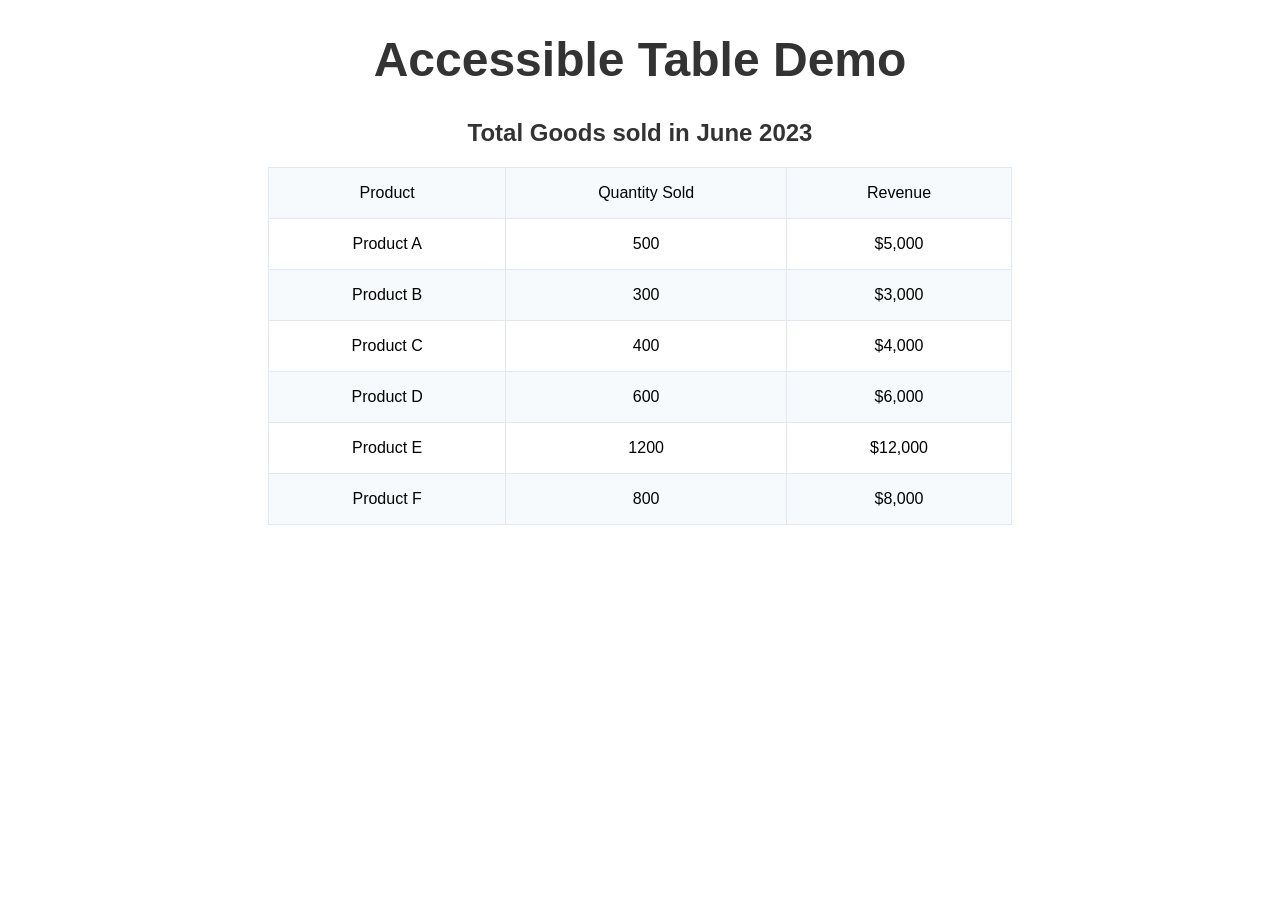
==== index.html @ 1a2d8c82 "Add base code for demo" ====
<!DOCTYPE html>
<html lang="en">

<head>
  <meta charset="UTF-8">
  <meta name="viewport" content="width=device-width, initial-scale=1.0">
  <title>Accessible Table</title>
  <link rel="stylesheet" type="text/css" href="style.css">
</head>

<body>
  <h1>Accessible Table Demo</h1>
  <h2>Total Goods sold in June 2023</h2>
  <table>
    <tr>
      <td>Product</td>
      <td>Quantity Sold</td>
      <td>Revenue</td>
    </tr>
    <tr>
      <td>Product A</td>
      <td>500</td>
      <td>$5,000</td>
    </tr>
    <tr>
      <td>Product B</td>
      <td>300</td>
      <td>$3,000</td>
    </tr>
    <tr>
      <td>Product C</td>
      <td>400</td>
      <td>$4,000</td>
    </tr>
    <tr>
      <td>Product D</td>
      <td>600</td>
      <td>$6,000</td>
    </tr>
    <tr>
      <td>Product E</td>
      <td>1200</td>
      <td>$12,000</td>
    </tr>
    <tr>
      <td>Product F</td>
      <td>800</td>
      <td>$8,000</td>
    </tr>
  </table>

</body>
</html>
---- style.css ----
body {
  font-family: Arial, sans-serif;
  margin: 20px;
  text-align: center;
}

h1 {
  color: #333;
  font-size: 3rem;
}

h2 {
  color: #333;
  font-size: 1.5rem;
}

p {
  color: #666;
  font-size: 1.5rem;
}

table {
  width:60%;
  margin: 0 auto;
  border-collapse: collapse;
}

th,
td {
  border: 1px solid #e2e8f0;
  padding: 1rem 2rem;
  text-align: center;
}


th {
  background-color: #4d629d;
  color: #fff;
  font-weight: 600;
}


tr:nth-child(odd) {
  background-color: #f7fafc;
}


tr:hover {
  background-color: #edf2f7;
}
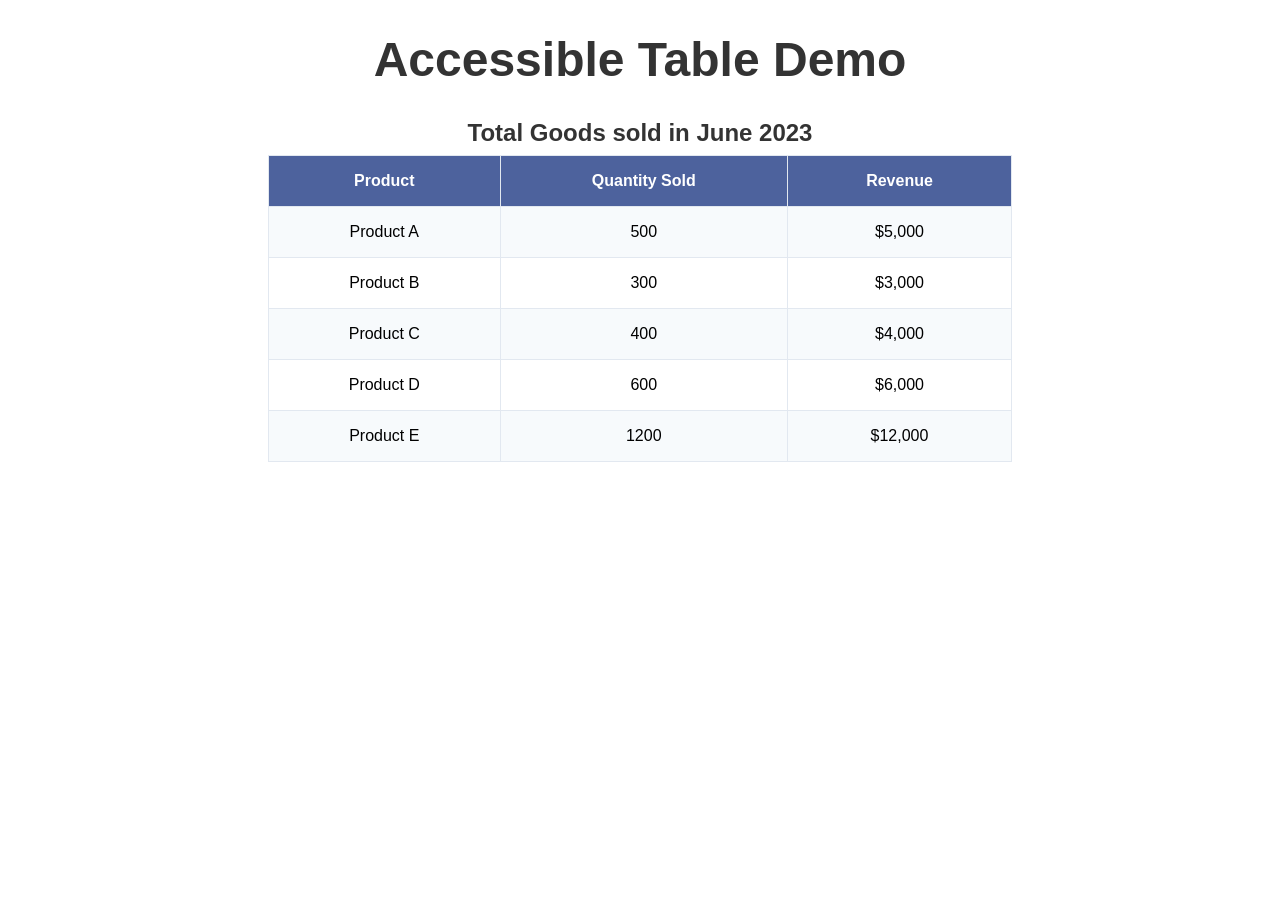
==== commit 7a6eb080: "add final code" ====
--- a/index.html
+++ b/index.html
@@ -10,44 +10,44 @@
 
 <body>
   <h1>Accessible Table Demo</h1>
-  <h2>Total Goods sold in June 2023</h2>
   <table>
-    <tr>
-      <td>Product</td>
-      <td>Quantity Sold</td>
-      <td>Revenue</td>
-    </tr>
-    <tr>
-      <td>Product A</td>
-      <td>500</td>
-      <td>$5,000</td>
-    </tr>
-    <tr>
-      <td>Product B</td>
-      <td>300</td>
-      <td>$3,000</td>
-    </tr>
-    <tr>
-      <td>Product C</td>
-      <td>400</td>
-      <td>$4,000</td>
-    </tr>
-    <tr>
-      <td>Product D</td>
-      <td>600</td>
-      <td>$6,000</td>
-    </tr>
-    <tr>
-      <td>Product E</td>
-      <td>1200</td>
-      <td>$12,000</td>
-    </tr>
-    <tr>
-      <td>Product F</td>
-      <td>800</td>
-      <td>$8,000</td>
-    </tr>
+    <caption>Total Goods sold in June 2023</caption>
+    <thead>
+      <tr>
+        <th scope="col">Product</th>
+        <th scope="col">Quantity Sold</th>
+        <th scope="col">Revenue</th>
+      </tr>
+    </thead>
+    <tbody>
+      <tr>
+        <td scope="row">Product A</td>
+        <td>500</td>
+        <td>$5,000</td>
+      </tr>
+      <tr>
+        <td scope="row">Product B</td>
+        <td>300</td>
+        <td>$3,000</td>
+      </tr>
+      <tr>
+        <td scope="row">Product C</td>
+        <td>400</td>
+        <td>$4,000</td>
+      </tr>
+      <tr>
+        <td scope="row">Product D</td>
+        <td>600</td>
+        <td>$6,000</td>
+      </tr>
+      <tr>
+        <td scope="row">Product E</td>
+        <td>1200</td>
+        <td>$12,000</td>
+      </tr>
+    </tbody>
   </table>
 
 </body>
+
 </html>
--- a/style.css
+++ b/style.css
@@ -9,9 +9,11 @@
   font-size: 3rem;
 }
 
-h2 {
+caption {
   color: #333;
   font-size: 1.5rem;
+  font-weight: 700;
+  margin-bottom: 0.5rem;
 }
 
 p {
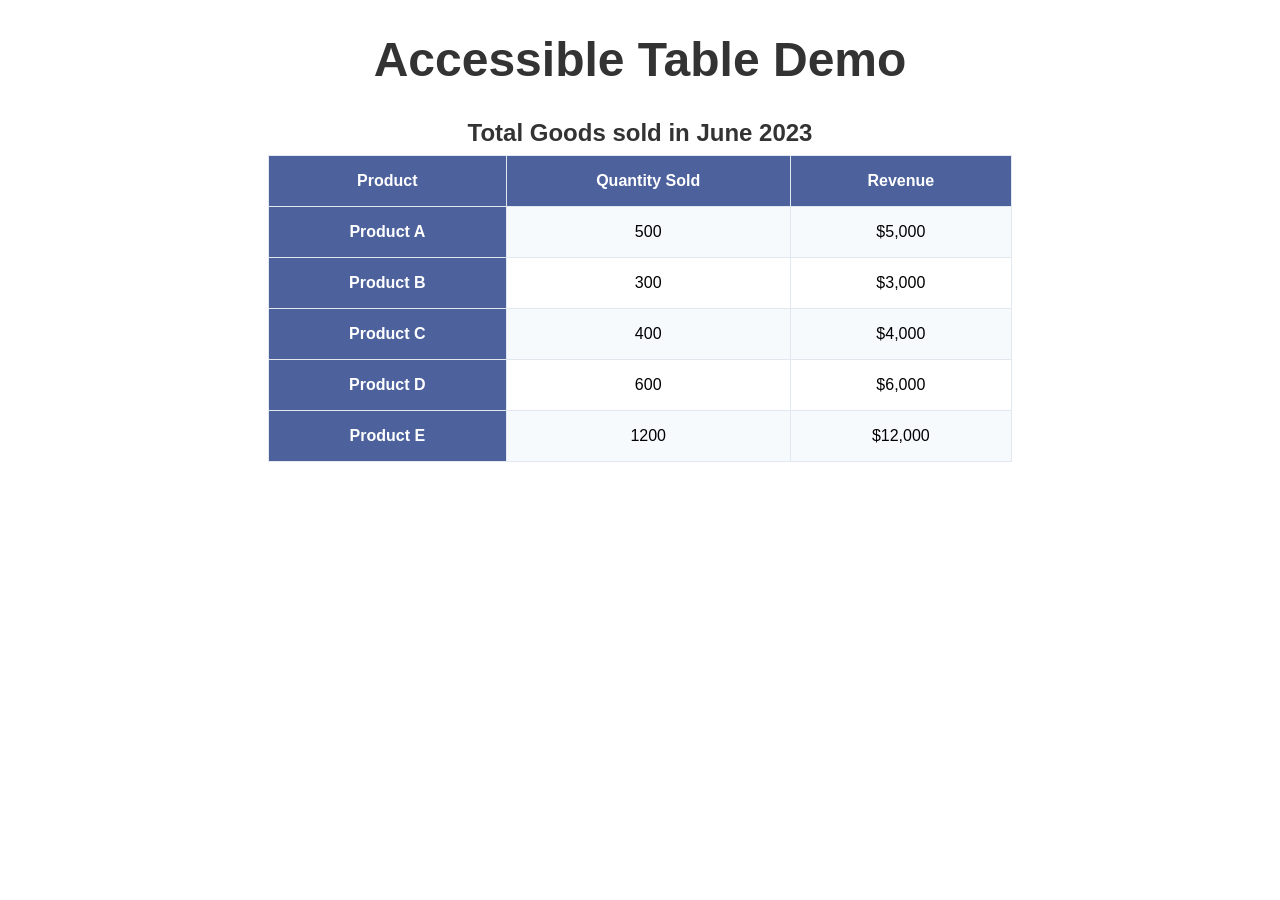
==== commit 5d21999a: "add final code" ====
--- a/index.html
+++ b/index.html
@@ -21,27 +21,27 @@
     </thead>
     <tbody>
       <tr>
-        <td scope="row">Product A</td>
+        <th scope="row">Product A</th>
         <td>500</td>
         <td>$5,000</td>
       </tr>
       <tr>
-        <td scope="row">Product B</td>
+        <th scope="row">Product B</th>
         <td>300</td>
         <td>$3,000</td>
       </tr>
       <tr>
-        <td scope="row">Product C</td>
+        <th scope="row">Product C</th>
         <td>400</td>
         <td>$4,000</td>
       </tr>
       <tr>
-        <td scope="row">Product D</td>
+        <th scope="row">Product D</th>
         <td>600</td>
         <td>$6,000</td>
       </tr>
       <tr>
-        <td scope="row">Product E</td>
+        <th scope="row">Product E</th>
         <td>1200</td>
         <td>$12,000</td>
       </tr>
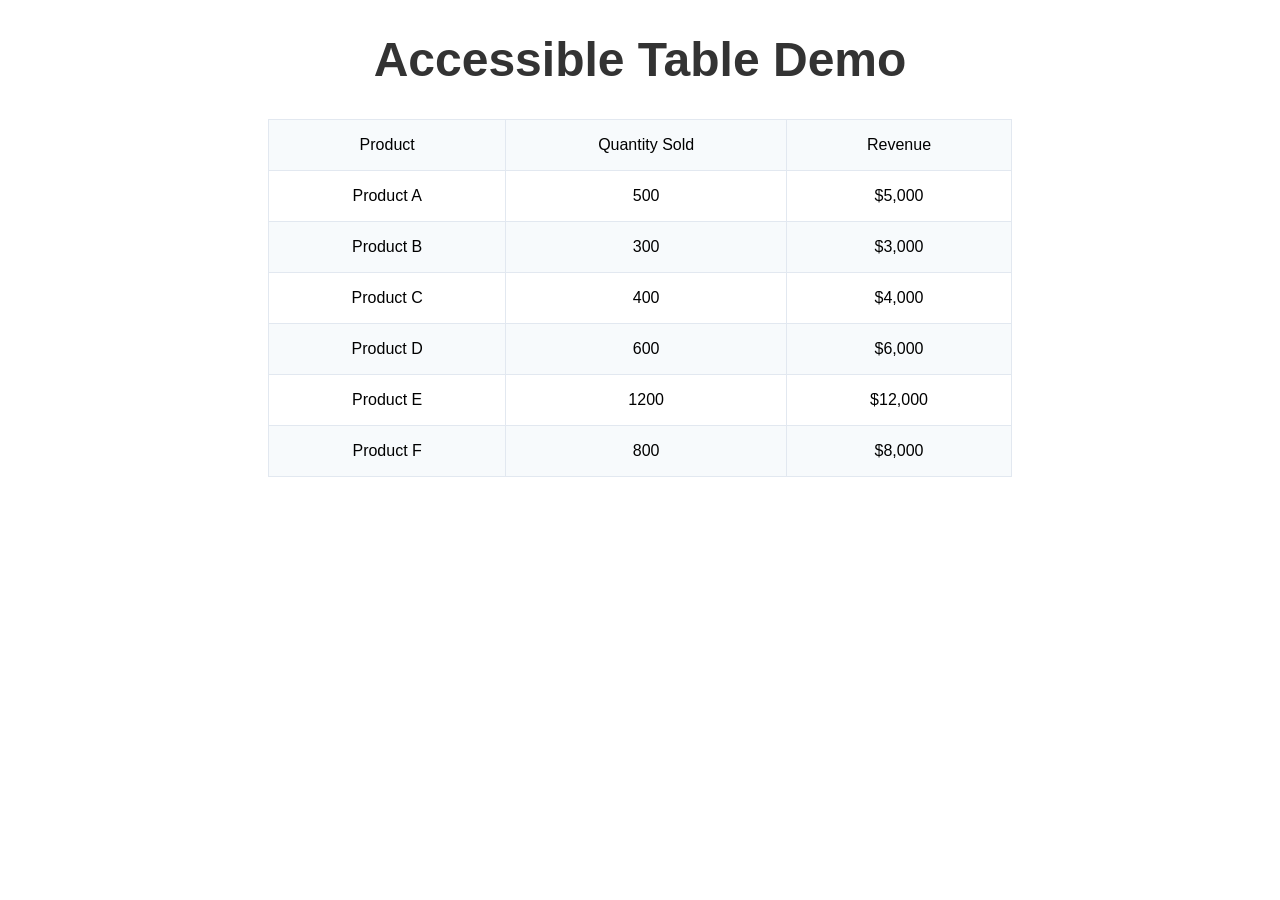
==== commit 3e393388: "add final code" ====
--- a/index.html
+++ b/index.html
@@ -11,43 +11,42 @@
 <body>
   <h1>Accessible Table Demo</h1>
   <table>
-    <caption>Total Goods sold in June 2023</caption>
-    <thead>
-      <tr>
-        <th scope="col">Product</th>
-        <th scope="col">Quantity Sold</th>
-        <th scope="col">Revenue</th>
-      </tr>
-    </thead>
-    <tbody>
-      <tr>
-        <th scope="row">Product A</th>
-        <td>500</td>
-        <td>$5,000</td>
-      </tr>
-      <tr>
-        <th scope="row">Product B</th>
-        <td>300</td>
-        <td>$3,000</td>
-      </tr>
-      <tr>
-        <th scope="row">Product C</th>
-        <td>400</td>
-        <td>$4,000</td>
-      </tr>
-      <tr>
-        <th scope="row">Product D</th>
-        <td>600</td>
-        <td>$6,000</td>
-      </tr>
-      <tr>
-        <th scope="row">Product E</th>
-        <td>1200</td>
-        <td>$12,000</td>
-      </tr>
-    </tbody>
+    <tr>
+      <td>Product</td>
+      <td>Quantity Sold</td>
+      <td>Revenue</td>
+    </tr>
+    <tr>
+      <td>Product A</td>
+      <td>500</td>
+      <td>$5,000</td>
+    </tr>
+    <tr>
+      <td>Product B</td>
+      <td>300</td>
+      <td>$3,000</td>
+    </tr>
+    <tr>
+      <td>Product C</td>
+      <td>400</td>
+      <td>$4,000</td>
+    </tr>
+    <tr>
+      <td>Product D</td>
+      <td>600</td>
+      <td>$6,000</td>
+    </tr>
+    <tr>
+      <td>Product E</td>
+      <td>1200</td>
+      <td>$12,000</td>
+    </tr>
+    <tr>
+      <td>Product F</td>
+      <td>800</td>
+      <td>$8,000</td>
+    </tr>
   </table>
 
 </body>
-
 </html>
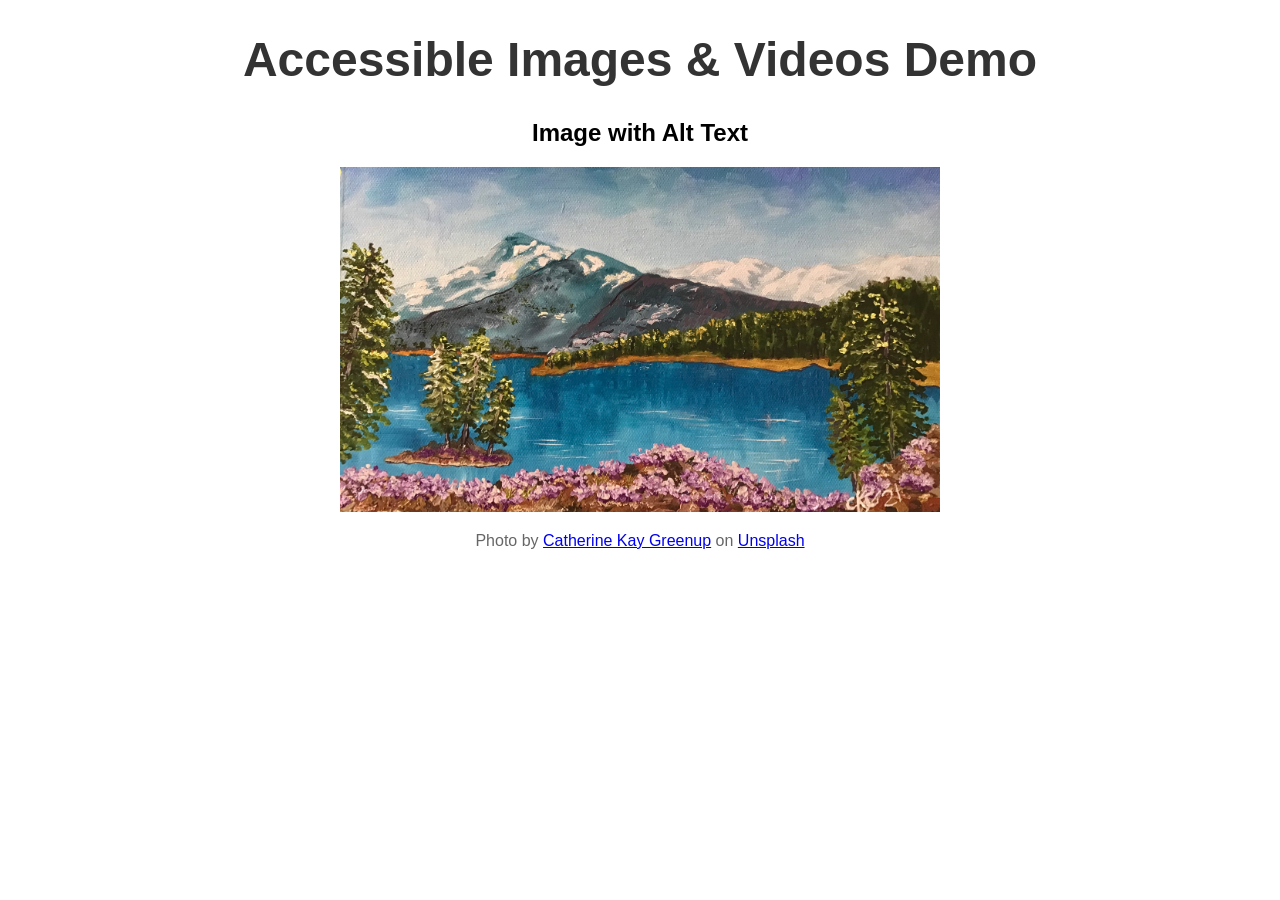
==== commit 310b15a7: "add demo for 03-05" ====
--- a/index.html
+++ b/index.html
@@ -4,49 +4,32 @@
 <head>
   <meta charset="UTF-8">
   <meta name="viewport" content="width=device-width, initial-scale=1.0">
-  <title>Accessible Table</title>
-  <link rel="stylesheet" type="text/css" href="style.css">
+  <title>Accessible Images & Videos</title>
+  <link rel="stylesheet" href="style.css">
 </head>
 
 <body>
-  <h1>Accessible Table Demo</h1>
-  <table>
-    <tr>
-      <td>Product</td>
-      <td>Quantity Sold</td>
-      <td>Revenue</td>
-    </tr>
-    <tr>
-      <td>Product A</td>
-      <td>500</td>
-      <td>$5,000</td>
-    </tr>
-    <tr>
-      <td>Product B</td>
-      <td>300</td>
-      <td>$3,000</td>
-    </tr>
-    <tr>
-      <td>Product C</td>
-      <td>400</td>
-      <td>$4,000</td>
-    </tr>
-    <tr>
-      <td>Product D</td>
-      <td>600</td>
-      <td>$6,000</td>
-    </tr>
-    <tr>
-      <td>Product E</td>
-      <td>1200</td>
-      <td>$12,000</td>
-    </tr>
-    <tr>
-      <td>Product F</td>
-      <td>800</td>
-      <td>$8,000</td>
-    </tr>
-  </table>
+  <h1>Accessible Images & Videos Demo</h1>
+  <section>
+    <div>
+      <h2>Image with Alt Text</h2>
+      <img src="assets/mountains.avif" alt="A beautiful landscape with mountains and a lake."
+        style="width: 100%; max-width: 600px;">
+      <p>Photo by <a
+          href="https://unsplash.com/@springwellion?utm_content=creditCopyText&utm_medium=referral&utm_source=unsplash">Catherine
+          Kay Greenup</a> on <a
+          href="https://unsplash.com/photos/a-painting-of-a-lake-with-mountains-in-the-background-6rhUen8Wrao?utm_content=creditCopyText&utm_medium=referral&utm_source=unsplash">Unsplash</a></span>
+    </div>
+    <!-- <div>
+      <h2>Video with Captions and Audio Description</h2>
+      <video width="600" controls>
+        <source src="assets/accessible-video.mp4" type="video/mp4">
+        <track label="English" kind="captions" src="assets/captions.vtt" srclang="en" default>
+        <track label="Audio Description" kind="descriptions" src="audio-description.vtt" srclang="en">
+      </video>
 
+    </div> -->
+  </section>
 </body>
+
 </html>
--- a/style.css
+++ b/style.css
@@ -1,52 +1,21 @@
 body {
   font-family: Arial, sans-serif;
-  margin: 20px;
+  margin: 0 auto;
   text-align: center;
 }
 
 h1 {
   color: #333;
   font-size: 3rem;
-}
-
-caption {
-  color: #333;
-  font-size: 1.5rem;
-  font-weight: 700;
-  margin-bottom: 0.5rem;
+  text-align: center;
 }
 
 p {
   color: #666;
-  font-size: 1.5rem;
-}
-
-table {
-  width:60%;
-  margin: 0 auto;
-  border-collapse: collapse;
-}
-
-th,
-td {
-  border: 1px solid #e2e8f0;
-  padding: 1rem 2rem;
+  font-size: 1rem;
   text-align: center;
 }
 
-
-th {
-  background-color: #4d629d;
-  color: #fff;
-  font-weight: 600;
+section > div {
+  margin-bottom: 3rem;
 }
-
-
-tr:nth-child(odd) {
-  background-color: #f7fafc;
-}
-
-
-tr:hover {
-  background-color: #edf2f7;
-}
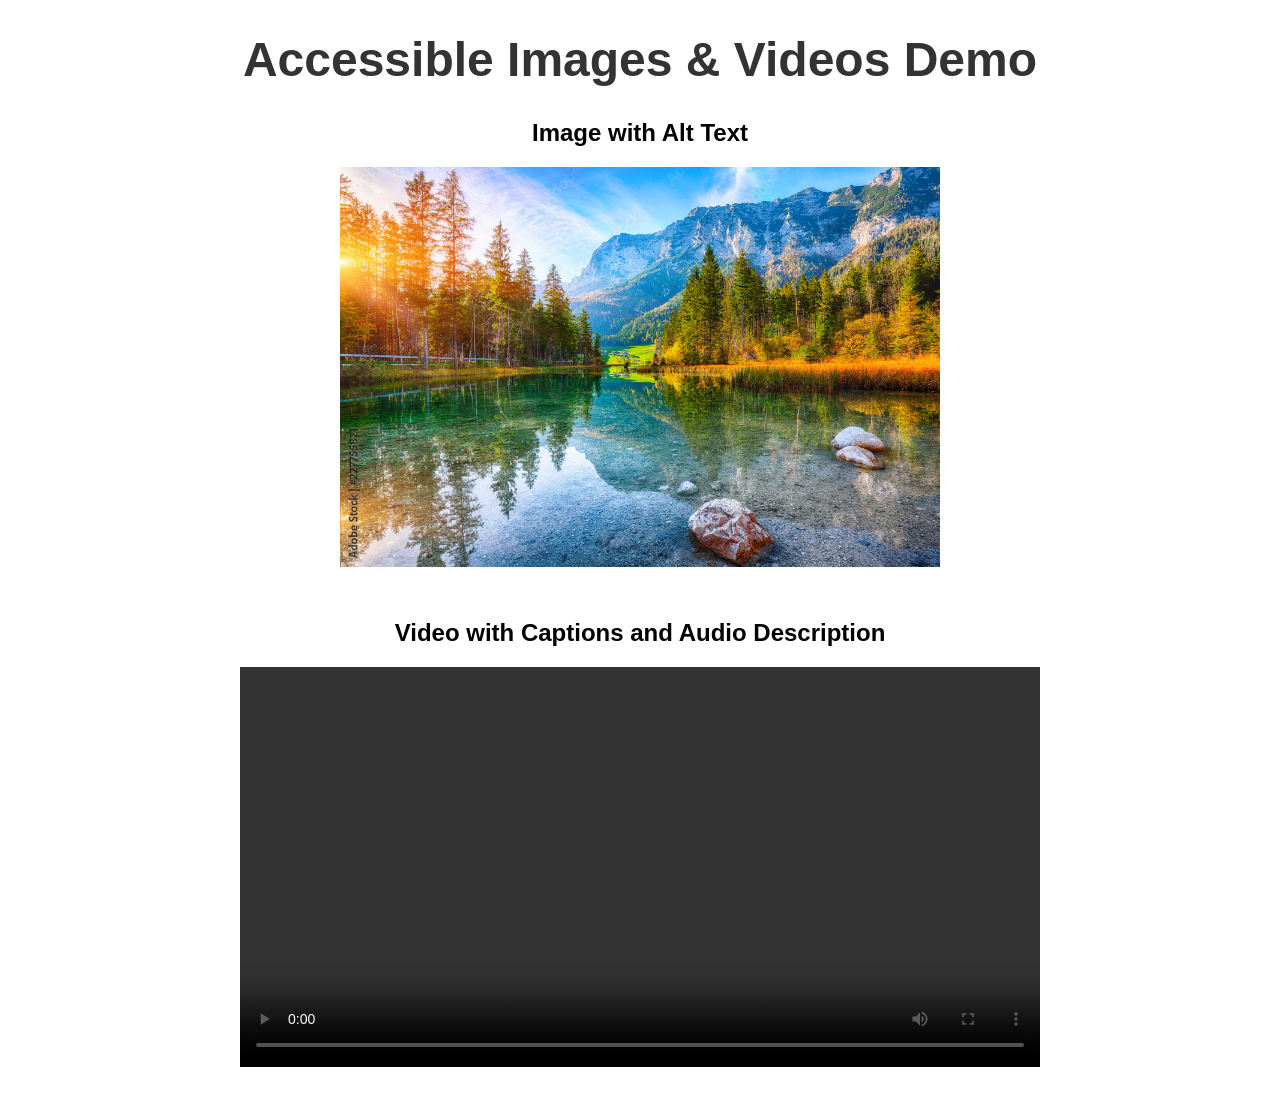
==== commit b968c6f1: "update image" ====
--- a/index.html
+++ b/index.html
@@ -13,22 +13,17 @@
   <section>
     <div>
       <h2>Image with Alt Text</h2>
-      <img src="assets/mountains.avif" alt="A beautiful landscape with mountains and a lake."
+      <img src="assets/mountain.jpeg" alt="A beautiful landscape with mountains and a lake."
         style="width: 100%; max-width: 600px;">
-      <p>Photo by <a
-          href="https://unsplash.com/@springwellion?utm_content=creditCopyText&utm_medium=referral&utm_source=unsplash">Catherine
-          Kay Greenup</a> on <a
-          href="https://unsplash.com/photos/a-painting-of-a-lake-with-mountains-in-the-background-6rhUen8Wrao?utm_content=creditCopyText&utm_medium=referral&utm_source=unsplash">Unsplash</a></span>
     </div>
-    <!-- <div>
+    <div>
       <h2>Video with Captions and Audio Description</h2>
-      <video width="600" controls>
+      <video width="800" controls>
         <source src="assets/accessible-video.mp4" type="video/mp4">
         <track label="English" kind="captions" src="assets/captions.vtt" srclang="en" default>
         <track label="Audio Description" kind="descriptions" src="audio-description.vtt" srclang="en">
       </video>
-
-    </div> -->
+    </div>
   </section>
 </body>
 
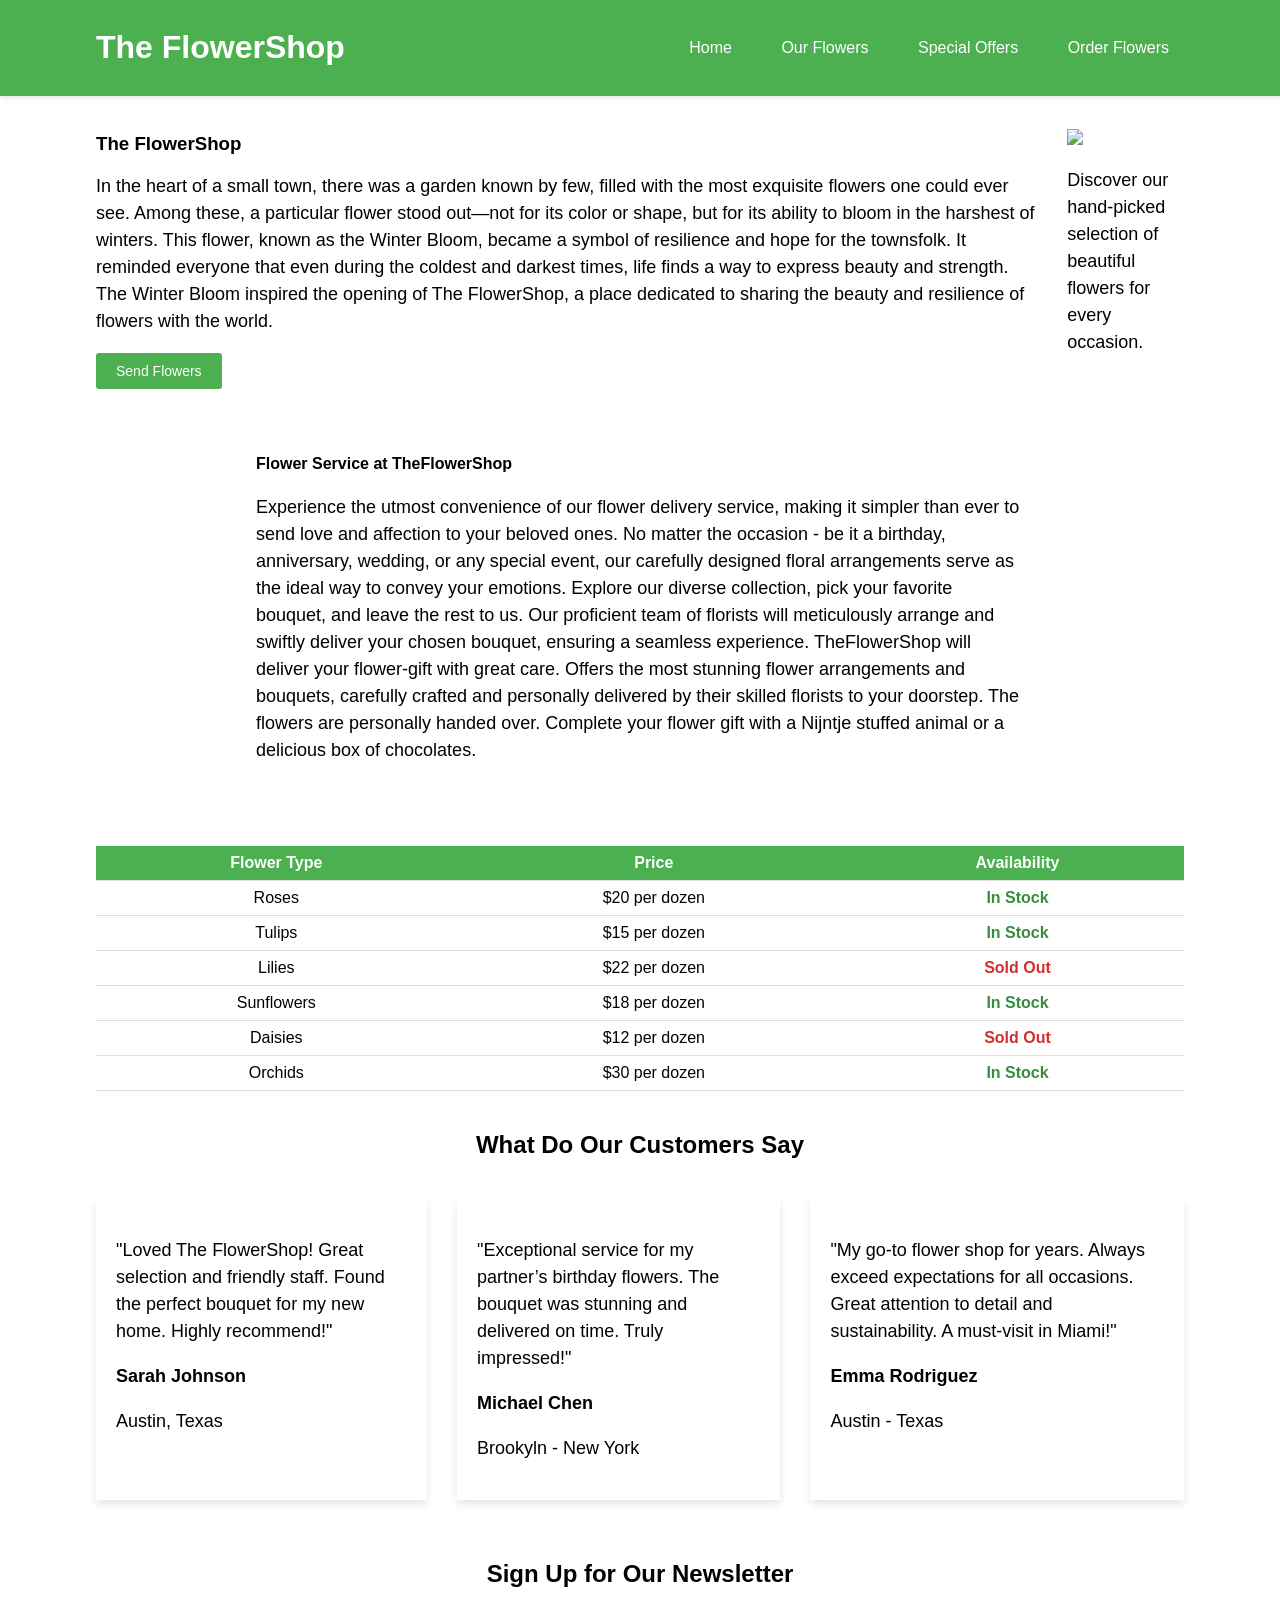
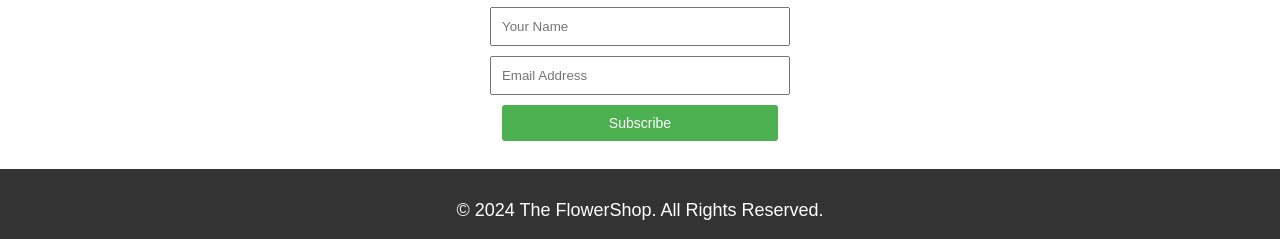
==== commit 287d0bbf: "Add baseline template for challenge" ====
--- a/index.html
+++ b/index.html
@@ -4,27 +4,162 @@
 <head>
   <meta charset="UTF-8">
   <meta name="viewport" content="width=device-width, initial-scale=1.0">
-  <title>Accessible Images & Videos</title>
+  <title>The FlowerShop: Inaccessible Website Example</title>
   <link rel="stylesheet" href="style.css">
 </head>
 
 <body>
-  <h1>Accessible Images & Videos Demo</h1>
-  <section>
-    <div>
-      <h2>Image with Alt Text</h2>
-      <img src="assets/mountain.jpeg" alt="A beautiful landscape with mountains and a lake."
-        style="width: 100%; max-width: 600px;">
+  <div class="navbar">
+    <h1>The FlowerShop</h1>
+    <button class="hamburger-menu">
+      ☰
+    </button>
+    <div class="navbar-links">
+      <a href="#">Home</a>
+      <a href="#">Our Flowers</a>
+      <a href="#">Special Offers</a>
+      <a href="#">Order Flowers</a>
     </div>
-    <div>
-      <h2>Video with Captions and Audio Description</h2>
-      <video width="800" controls>
-        <source src="assets/accessible-video.mp4" type="video/mp4">
-        <track label="English" kind="captions" src="assets/captions.vtt" srclang="en" default>
-        <track label="Audio Description" kind="descriptions" src="audio-description.vtt" srclang="en">
-      </video>
+  </div>
+
+  <div class="container">
+    <div class="hero-section">
+      <div class="flower-story">
+        <h3>The FlowerShop</h3>
+        <p>In the heart of a small town, there was a garden known by few, filled with the most exquisite flowers one
+          could
+          ever see. Among these, a particular flower stood out—not for its color or shape, but for its ability to bloom
+          in
+          the
+          harshest of winters. This flower, known as the Winter Bloom, became a symbol of resilience and hope for the
+          townsfolk. It reminded everyone that even during the coldest and darkest times, life finds a way to express
+          beauty
+          and strength. The Winter Bloom inspired the opening of The FlowerShop, a place dedicated to sharing the beauty
+          and
+          resilience of flowers with the world.</p>
+        <button>Send Flowers</button>
+      </div>
+
+      <div class="featured-flowers">
+        <img src="./assets/featured-flowers.jpeg" width="600">
+        <p>Discover our hand-picked selection of beautiful flowers for every occasion.</p>
+      </div>
     </div>
-  </section>
+
+    <div class="florist-service">
+      <h4>Flower Service at TheFlowerShop</h4>
+      <p>
+        Experience the utmost convenience of our flower delivery service, making it simpler than ever to send love and
+        affection
+        to your beloved ones. No matter the occasion - be it a birthday, anniversary, wedding, or any special
+        event,
+        our carefully designed floral arrangements serve as the ideal way to convey your emotions. Explore our diverse
+        collection, pick your favorite bouquet, and leave the rest to us. Our proficient team of florists will
+        meticulously
+        arrange and swiftly deliver your chosen bouquet, ensuring a seamless experience.
+
+        TheFlowerShop will deliver your flower-gift with great care.
+
+        Offers the most stunning flower arrangements and bouquets, carefully crafted and personally delivered by their
+        skilled
+        florists to your doorstep.
+        The flowers are personally handed over.
+
+        Complete your flower gift with a Nijntje stuffed animal or a delicious box of chocolates.
+      </p>
+    </div>
+
+    <div class="price-list">
+      <table>
+        <tr>
+          <th>Flower Type</th>
+          <th>Price</th>
+          <th>Availability</th>
+        </tr>
+        <tr>
+          <td>Roses</td>
+          <td>$20 per dozen</td>
+          <td class="stock-status in-stock">In Stock</td>
+        </tr>
+        <tr>
+          <td>Tulips</td>
+          <td>$15 per dozen</td>
+          <td class="stock-status in-stock">In Stock</td>
+        </tr>
+        <tr>
+          <td>Lilies</td>
+          <td>$22 per dozen</td>
+          <td class="stock-status sold-out">Sold Out</td>
+        </tr>
+        <tr>
+          <td>Sunflowers</td>
+          <td>$18 per dozen</td>
+          <td class="stock-status in-stock">In Stock</td>
+        </tr>
+        <tr>
+          <td>Daisies</td>
+          <td>$12 per dozen</td>
+          <td class="stock-status sold-out">Sold Out</td>
+        </tr>
+        <tr>
+          <td>Orchids</td>
+          <td>$30 per dozen</td>
+          <td class="stock-status in-stock">In Stock</td>
+        </tr>
+      </table>
+    </div>
+
+    <div class="customer-feedback">
+      <h2>What Do Our Customers Say</h2>
+      <div class="feedback-carousel">
+        <div class="feedback">
+          <p>"Loved The FlowerShop! Great selection and friendly staff. Found the perfect bouquet for my new home.
+            Highly recommend!"</p>
+          <p class="customer-name">Sarah Johnson</p>
+          <p class="location">Austin, Texas</p>
+        </div>
+
+        <div class="feedback">
+          <p>"Exceptional service for my partner’s birthday flowers. The bouquet was stunning and delivered on time.
+            Truly impressed!"</p>
+          <p class="customer-name">Michael Chen</p>
+          <p class="location">Brookyln - New York</p>
+        </div>
+
+        <div class="feedback">
+          <p>"My go-to flower shop for years. Always exceed expectations for all occasions. Great attention to detail
+            and
+            sustainability. A must-visit in Miami!"</p>
+          <p class="customer-name">Emma Rodriguez</p>
+          <p class="location">Austin - Texas</p>
+        </div>
+      </div>
+    </div>
+
+    <div class="newsletter-signup">
+      <h2>Sign Up for Our Newsletter</h2>
+      <form>
+        <input type="text" placeholder="Your Name">
+        <input type="email" placeholder="Email Address">
+        <button type="submit">Subscribe</button>
+      </form>
+    </div>
+  </div>
+
+  <div class="footer">
+    <p>&copy 2024 The FlowerShop. All Rights Reserved.</p>
+  </div>
 </body>
+<script>
+  document.addEventListener('DOMContentLoaded', function () {
+    var hamburger = document.querySelector('.hamburger-menu');
+    var navLinks = document.querySelector('.navbar-links');
+
+    hamburger.addEventListener('click', function () {
+      navLinks.classList.toggle('active');
+    });
+  });
+
+</script>
 
 </html>
--- a/style.css
+++ b/style.css
@@ -1,21 +1,213 @@
 body {
   font-family: Arial, sans-serif;
   margin: 0 auto;
-  text-align: center;
+  padding: 0;
+  height: 100%;
+}
+
+.navbar {
+  background-color: #4CAF50;
+  overflow: hidden;
+  display: flex;
+  align-items: center;
+  justify-content: space-between;
+  padding: 0.5em 6em;
+  box-shadow: 0 2px 4px rgba(0, 0, 0, 0.1);
+}
+
+.navbar-logo {
+  display: flex;
+  align-items: center;
+}
+
+.navbar-links a {
+  text-decoration: none;
+  color: #fff;
+  margin-left: 15px;
+  padding: 10px 15px;
+  transition: background-color 0.3s, color 0.3s;
+}
+
+.hamburger-menu {
+  display: none;
+  flex-direction: column;
+  justify-content: space-around;
+  color: white;
+  padding: 15px;
+  font-size: 24px;
+  cursor: pointer;
+}
+
+.container {
+  display: flex;
+  flex-direction: column;
+  align-items: center;
+  justify-content: center;
+  padding: 0.5em 6em;
+  min-height: calc(100vh - 70px);
+}
+
+.container>div {
+  margin: 10px 0;
 }
 
 h1 {
-  color: #333;
-  font-size: 3rem;
+  color: #fff;
+}
+
+h2 {
   text-align: center;
 }
 
 p {
-  color: #666;
-  font-size: 1rem;
-  text-align: center;
-}
-
-section > div {
-  margin-bottom: 3rem;
-}
+  font-size: 18px;
+  line-height: 1.5em;
+}
+
+.hero-section {
+  display: flex;
+  justify-content: center;
+  align-items: center;
+  gap: 30px;
+}
+
+button {
+  background-color: #4CAF50;
+  color: white;
+  border: none;
+  padding: 10px 20px;
+  margin-right: 5px;
+  cursor: pointer;
+  border-radius: 3px;
+  font-size: 14px;
+}
+
+.florist-service {
+  padding: 1.5rem 10rem;
+}
+
+form input,
+form textarea,
+form button {
+  display: block;
+  margin: 10px auto;
+  padding: 10px;
+  width: 90%;
+  max-width: 300px;
+}
+
+.price-list,
+table {
+  width: 100%;
+  border-collapse: collapse;
+  margin-top: 20px;
+}
+
+th,
+td {
+  text-align: center;
+  padding: 8px;
+  border-bottom: 1px solid #ddd;
+}
+
+th {
+  background-color: #4CAF50;
+  color: white;
+}
+
+tr:hover {
+  background-color: #f5f5f5;
+}
+
+.stock-status {
+  text-align: center;
+}
+
+.in-stock {
+  color: #388E3C;
+  font-weight: bold;
+}
+
+.sold-out {
+  color: #D32F2F;
+  font-weight: bold;
+}
+
+.price-list-header {
+  text-align: center;
+  padding: 10px 0;
+}
+
+.feedback-carousel {
+  display: flex;
+  gap: 30px;
+}
+
+.feedback {
+  margin: 20px 0;
+  padding: 20px;
+  background-color: white;
+  box-shadow: 0 4px 8px rgba(0, 0, 0, 0.1);
+}
+
+blockquote {
+  font-style: italic;
+  color: #555;
+}
+
+.customer-name {
+  font-weight: bold;
+}
+
+.footer {
+  background-color: #333;
+  color: white;
+  padding: 10px 20px;
+  height: 50px;
+  text-align: center;
+}
+
+@media (max-width: 768px) {
+  .hamburger-menu {
+    display: flex;
+  }
+
+  .navbar-links {
+    display: none;
+    flex-direction: column;
+  }
+
+  .navbar-links a {
+    display: block;
+    text-align: center;
+    padding: 10px 0;
+  }
+
+  .navbar-links.active {
+    display: flex;
+  }
+
+  .hero-section,
+  .florist-service,
+  .featured-flowers img {
+    flex-direction: column;
+    align-items: center;
+  }
+
+  .featured-flowers img {
+    width: 100%;
+    height: auto;
+  }
+
+  .florist-service {
+    padding: 0;
+  }
+
+  .price-list table {
+    width: 100%;
+  }
+
+  .feedback-carousel {
+    display: block;
+  }
+}
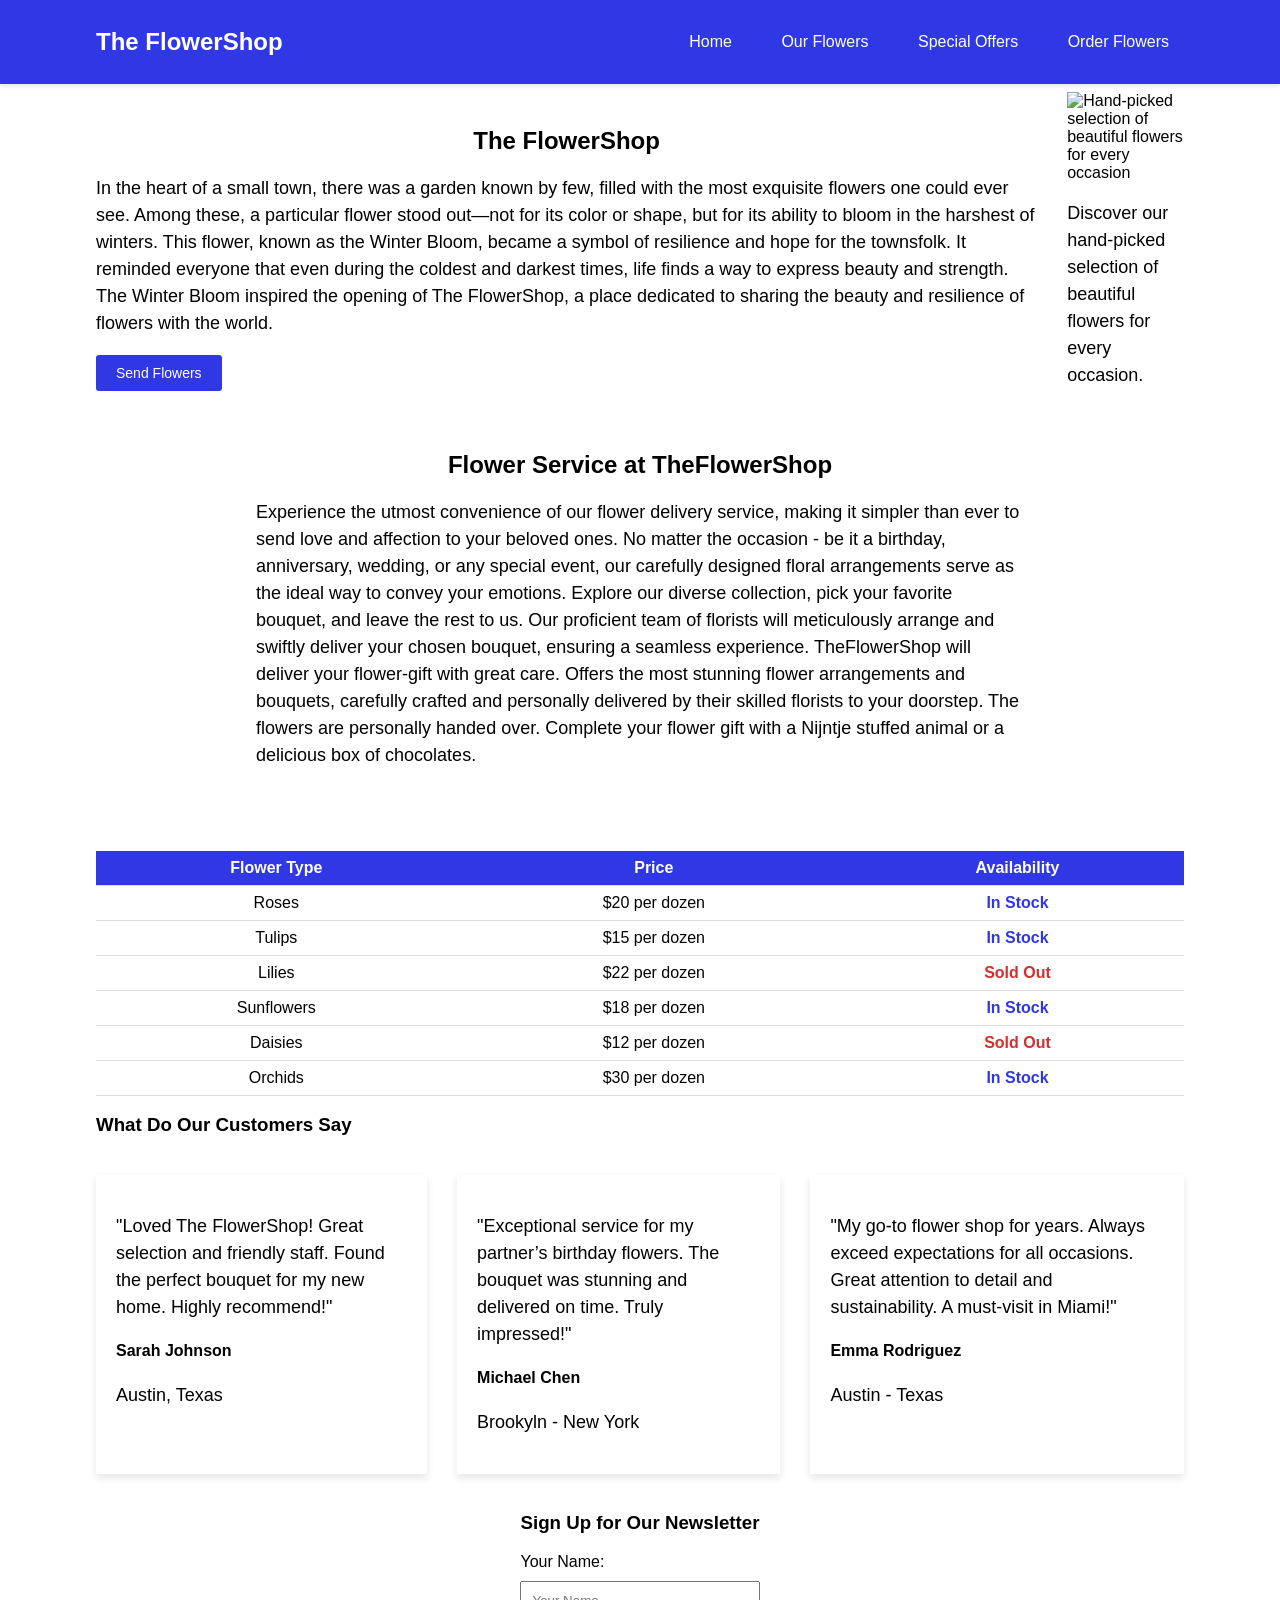
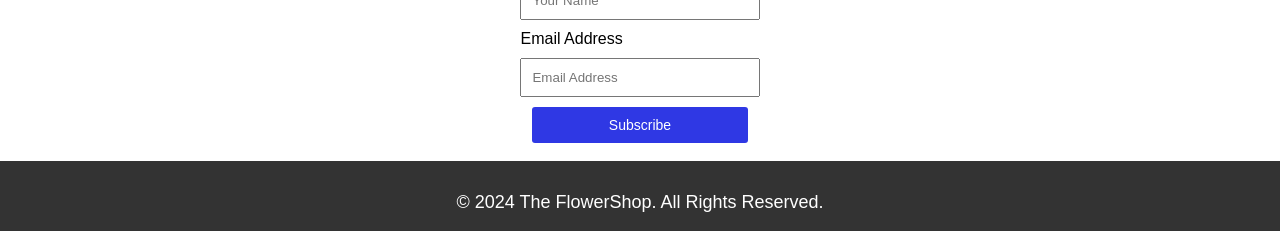
==== commit 3e446fa1: "add solution code" ====
--- a/index.html
+++ b/index.html
@@ -9,23 +9,23 @@
 </head>
 
 <body>
-  <div class="navbar">
+  <section class="navbar">
     <h1>The FlowerShop</h1>
-    <button class="hamburger-menu">
+    <button class="hamburger-menu" aria-label="Open Navigation Menu">
       ☰
     </button>
-    <div class="navbar-links">
+    <nav class="navbar-links">
       <a href="#">Home</a>
       <a href="#">Our Flowers</a>
       <a href="#">Special Offers</a>
       <a href="#">Order Flowers</a>
-    </div>
-  </div>
+    </nav>
+  </section>
 
-  <div class="container">
-    <div class="hero-section">
-      <div class="flower-story">
-        <h3>The FlowerShop</h3>
+  <section class="container">
+    <section class="hero-section">
+      <article class="flower-story">
+        <h2>The FlowerShop</h2>
         <p>In the heart of a small town, there was a garden known by few, filled with the most exquisite flowers one
           could
           ever see. Among these, a particular flower stood out—not for its color or shape, but for its ability to bloom
@@ -37,17 +37,18 @@
           and strength. The Winter Bloom inspired the opening of The FlowerShop, a place dedicated to sharing the beauty
           and
           resilience of flowers with the world.</p>
-        <button>Send Flowers</button>
-      </div>
+        <button arial-label="Send flowers online">Send Flowers</button>
+      </article>
 
-      <div class="featured-flowers">
-        <img src="./assets/featured-flowers.jpeg" width="600">
+      <aside class="featured-flowers">
+        <img src="./assets/featured-flowers.jpeg" width="600"
+          alt="Hand-picked selection of beautiful flowers for every occasion">
         <p>Discover our hand-picked selection of beautiful flowers for every occasion.</p>
-      </div>
-    </div>
+      </aside>
+    </section>
 
-    <div class="florist-service">
-      <h4>Flower Service at TheFlowerShop</h4>
+    <section class="florist-service">
+      <h2>Flower Service at TheFlowerShop</h2>
       <p>
         Experience the utmost convenience of our flower delivery service, making it simpler than ever to send love and
         affection
@@ -67,88 +68,95 @@
 
         Complete your flower gift with a Nijntje stuffed animal or a delicious box of chocolates.
       </p>
-    </div>
+    </section>
 
-    <div class="price-list">
+    <section class="price-list">
       <table>
-        <tr>
-          <th>Flower Type</th>
-          <th>Price</th>
-          <th>Availability</th>
-        </tr>
-        <tr>
-          <td>Roses</td>
-          <td>$20 per dozen</td>
-          <td class="stock-status in-stock">In Stock</td>
-        </tr>
-        <tr>
-          <td>Tulips</td>
-          <td>$15 per dozen</td>
-          <td class="stock-status in-stock">In Stock</td>
-        </tr>
-        <tr>
-          <td>Lilies</td>
-          <td>$22 per dozen</td>
-          <td class="stock-status sold-out">Sold Out</td>
-        </tr>
-        <tr>
-          <td>Sunflowers</td>
-          <td>$18 per dozen</td>
-          <td class="stock-status in-stock">In Stock</td>
-        </tr>
-        <tr>
-          <td>Daisies</td>
-          <td>$12 per dozen</td>
-          <td class="stock-status sold-out">Sold Out</td>
-        </tr>
-        <tr>
-          <td>Orchids</td>
-          <td>$30 per dozen</td>
-          <td class="stock-status in-stock">In Stock</td>
-        </tr>
+        <thead>
+          <tr>
+            <th scope="col">Flower Type</th>
+            <th scope="col">Price</th>
+            <th scope="col">Availability</th>
+          </tr>
+        </thead>
+        <tbody>
+
+          <tr>
+            <td>Roses</td>
+            <td>$20 per dozen</td>
+            <td class="stock-status in-stock">In Stock</td>
+          </tr>
+          <tr>
+            <td>Tulips</td>
+            <td>$15 per dozen</td>
+            <td class="stock-status in-stock">In Stock</td>
+          </tr>
+          <tr>
+            <td>Lilies</td>
+            <td>$22 per dozen</td>
+            <td class="stock-status sold-out">Sold Out</td>
+          </tr>
+          <tr>
+            <td>Sunflowers</td>
+            <td>$18 per dozen</td>
+            <td class="stock-status in-stock">In Stock</td>
+          </tr>
+          <tr>
+            <td>Daisies</td>
+            <td>$12 per dozen</td>
+            <td class="stock-status sold-out">Sold Out</td>
+          </tr>
+          <tr>
+            <td>Orchids</td>
+            <td>$30 per dozen</td>
+            <td class="stock-status in-stock">In Stock</td>
+          </tr>
+        </tbody>
       </table>
-    </div>
+    </section>
 
-    <div class="customer-feedback">
-      <h2>What Do Our Customers Say</h2>
-      <div class="feedback-carousel">
-        <div class="feedback">
+    <section class="customer-feedback">
+      <h3>What Do Our Customers Say</h3>
+      <section class="feedback-carousel">
+        <article class="feedback">
           <p>"Loved The FlowerShop! Great selection and friendly staff. Found the perfect bouquet for my new home.
             Highly recommend!"</p>
-          <p class="customer-name">Sarah Johnson</p>
+          <h4 class="customer-name">Sarah Johnson</h4>
           <p class="location">Austin, Texas</p>
-        </div>
+        </article>
 
-        <div class="feedback">
+        <article class="feedback">
           <p>"Exceptional service for my partner’s birthday flowers. The bouquet was stunning and delivered on time.
             Truly impressed!"</p>
-          <p class="customer-name">Michael Chen</p>
+          <h4 class="customer-name">Michael Chen</h4>
           <p class="location">Brookyln - New York</p>
-        </div>
+        </article>
 
-        <div class="feedback">
+        <article class="feedback">
           <p>"My go-to flower shop for years. Always exceed expectations for all occasions. Great attention to detail
             and
             sustainability. A must-visit in Miami!"</p>
-          <p class="customer-name">Emma Rodriguez</p>
+          <h4 class="customer-name">Emma Rodriguez</h4>
           <p class="location">Austin - Texas</p>
-        </div>
-      </div>
-    </div>
+        </article>
+      </section>
+    </section>
 
-    <div class="newsletter-signup">
-      <h2>Sign Up for Our Newsletter</h2>
+    <section class="newsletter-signup">
+      <h3>Sign Up for Our Newsletter</h3>
       <form>
-        <input type="text" placeholder="Your Name">
-        <input type="email" placeholder="Email Address">
+        <label for="name">Your Name:</label>
+        <input type="text" id="name" placeholder="Your Name">
+        <label for="email">Email Address</label>
+        <input type="email" id="email" placeholder="Email Address">
         <button type="submit">Subscribe</button>
       </form>
-    </div>
-  </div>
+    </section>
+  </section>
 
-  <div class="footer">
+  <footer>
     <p>&copy 2024 The FlowerShop. All Rights Reserved.</p>
-  </div>
+  </footer>
 </body>
 <script>
   document.addEventListener('DOMContentLoaded', function () {
--- a/style.css
+++ b/style.css
@@ -6,7 +6,7 @@
 }
 
 .navbar {
-  background-color: #4CAF50;
+  background-color: #2F38E4;
   overflow: hidden;
   display: flex;
   align-items: center;
@@ -72,7 +72,7 @@
 }
 
 button {
-  background-color: #4CAF50;
+  background-color: #2F38E4;
   color: white;
   border: none;
   padding: 10px 20px;
@@ -111,7 +111,7 @@
 }
 
 th {
-  background-color: #4CAF50;
+  background-color: #2F38E4;
   color: white;
 }
 
@@ -124,7 +124,7 @@
 }
 
 .in-stock {
-  color: #388E3C;
+  color: #2F38E4;
   font-weight: bold;
 }
 
@@ -159,7 +159,7 @@
   font-weight: bold;
 }
 
-.footer {
+footer {
   background-color: #333;
   color: white;
   padding: 10px 20px;
